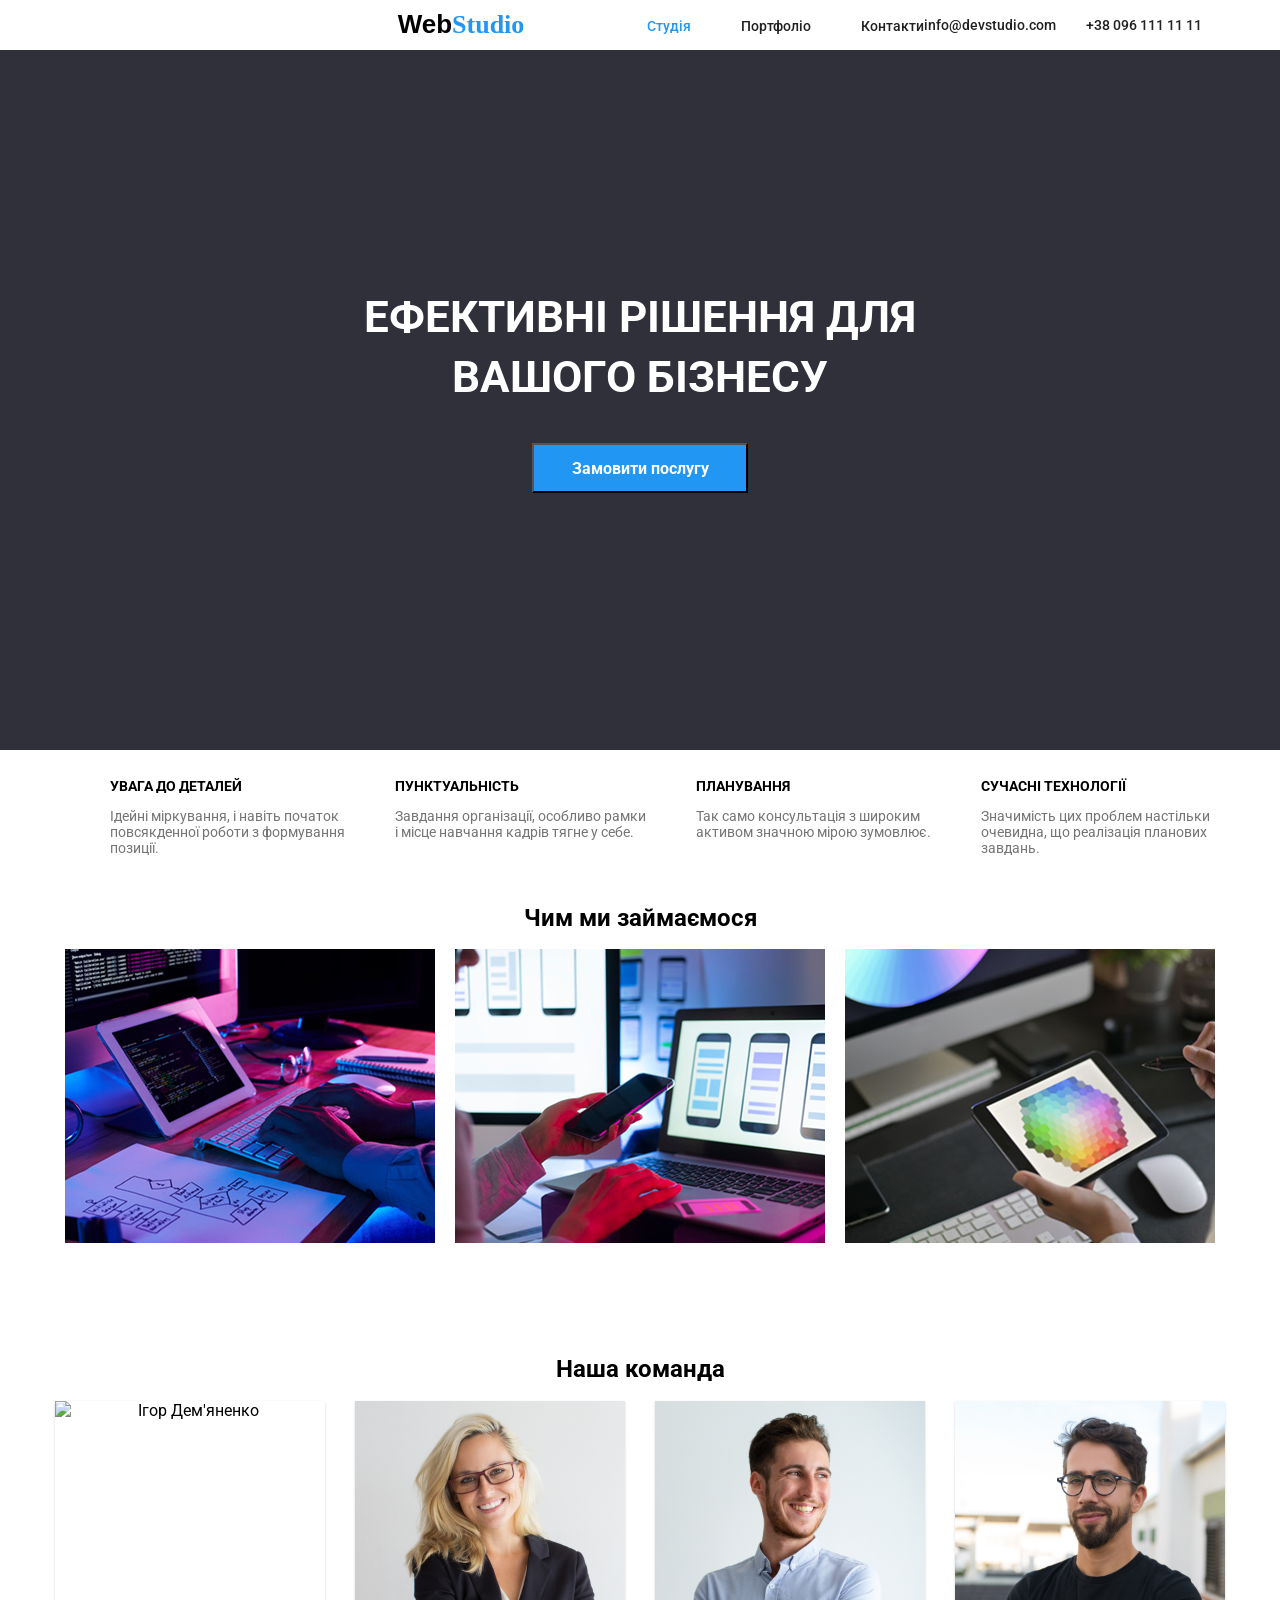
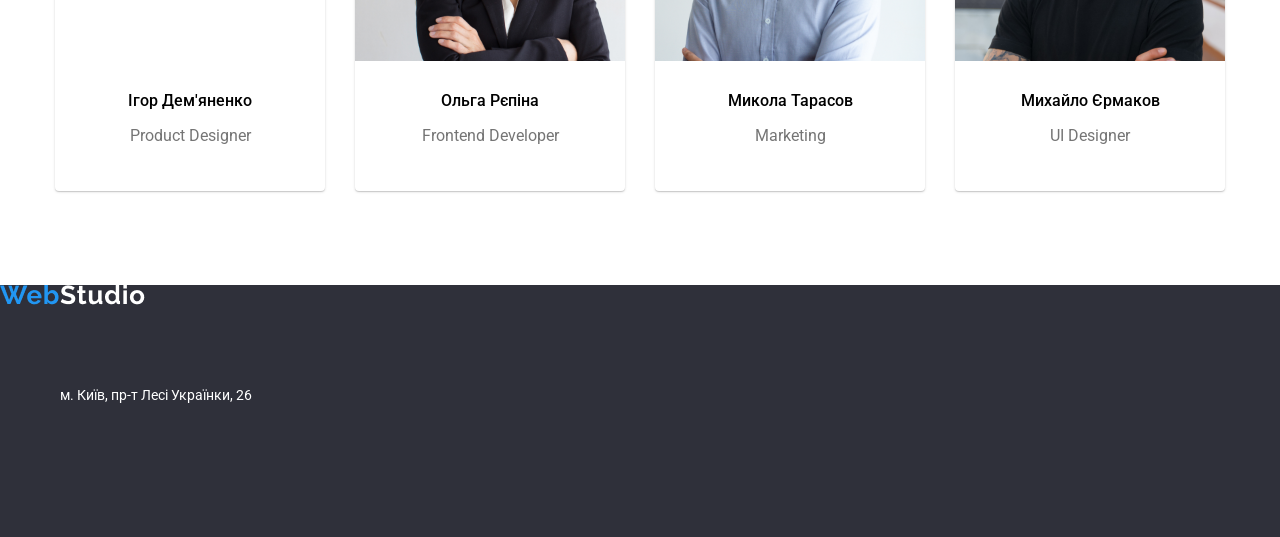
==== index.html @ a438bd98 "картинки" ====
<!DOCTYPE html>
<html lang="en">
<head>
    <meta charset="UTF-8">
    <meta name="viewport" content="width=device-width, initial-scale=1.0">
    <link rel="stylesheet" href="style.css">
    <link rel="preconnect" href="https://fonts.googleapis.com">
<link rel="preconnect" href="https://fonts.gstatic.com" crossorigin>
<link href="https://fonts.googleapis.com/css2?family=Roboto:ital,wght@0,100..900;1,100..900&display=swap" rel="stylesheet">
<link rel="stylesheet" href="https://cdnjs.cloudflare.com/ajax/libs/normalize/8.0.1/normalize.min.css" integrity="sha512-NhSC1YmyruXifcj/KFRWoC561YpHpc5Jtzgvbuzx5VozKpWvQ+4nXhPdFgmx8xqexRcpAglTj9sIBWINXa8x5w==" crossorigin="anonymous" referrerpolicy="no-referrer" />
    <title>WebStudio</title>
</head>
<body>
   <header class="header">
      <div class="header-container">
        <nav class="navbar">
        <a href="#" class="logo">Web<span>Studio</span></a>
          <ul class="nav-list">
            <li class="nav-item"><a href="#" class="active">Студія</a></li>
            <li class="nav-item"><a href="/portfolio/index.html" class="nav-link">Портфоліо</a></li>
            <li class="nav-item"><a href="#" class="nav-link">Контакти</a></li>
          </ul>
        </nav>

        <address class="address">
          <a href="info@devstudio.com" class="address-link"
            >info@devstudio.com</a
          ><a href="tell:+380961111111" class="address-link"
            >+38 096 111 11 11</a
          >
        </address>
      </div>
    </header>





        <main>
            <section class="black">
                <div class="container">
                <h1 class="title">ЕФЕКТИВНІ РІШЕННЯ ДЛЯ<br>
                    ВАШОГО БІЗНЕСУ</h1>
                    <button class="btn" type="button">Замовити послугу</button>
                </div>
            </section>
            <section class="skills">
                <div class="container">
                <ul class="skills">
                    <li>
                    <h2 class="skills-title">УВАГА ДО ДЕТАЛЕЙ</h2>
                    <p class="discription">
                        Ідейні міркування, і навіть початок<br>
                         повсякденної роботи з формування<br>
                          позиції.
                    </p>
                </li>
                <li>
                    <h2 class="skills-title">ПУНКТУАЛЬНІСТЬ</h2>
                    <p class="discription">
                        Завдання організації, особливо рамки<br>
                        і місце навчання кадрів тягне у себе.
                    </p>
                </li>
                <li>
                    <h2 class="skills-title">ПЛАНУВАННЯ</h2>
                    <p class="discription">
                        Так само консультація з широким<br>
                        активом значною мірою зумовлює.
                    </p>
                </li>
                <li>
                    <h2 class="skills-title">СУЧАСНІ ТЕХНОЛОГІЇ</h2>
                    <p class="discription">
                        Значимість цих проблем настільки<br>
                        очевидна, що реалізація планових<br> 
                        завдань.
                    </p>
                </li>
                </ul>
                </div>
            </section>
           
            <section class="imgs">
                <div class="container">
                <h2 class="title-two">Чим ми займаємося</h2>
                <div class="imgs-container">
                <img   alt="Image 1" class="one" src="img.png"/>
                <img  alt="Image 2" class="two" src="box 2.png">
                <img alt="Image 3" class="three" src="box 3.png">
                </div>
            </div>
            </section>

    <section class="members">
        <div class="container">
    <h2 class="title-two">Наша команда</h2>
    <ul class="team-list">
        <li class="team-item">
            <img src=".img.jpg" class="member-img" alt="Ігор Дем'яненко">
            <h3>Ігор Дем'яненко</h3>
            <p>Product Designer</p>
        </li>
        <li class="team-item">
            <img src="img (1).jpg" class="member-img" alt="Ольга Рєпіна">
            <h3>Ольга Рєпіна</h3>
            <p>Frontend Developer</p>
        </li>
        <li class="team-item">
            <img src="img (2).jpg" class="member-img" alt="Микола Тарасов">
            <h3>Микола Тарасов</h3>
            <p>Marketing</p>
        </li>
        <li class="team-item">
            <img src="img (3).jpg" class="member-img" alt="Михайло Єрмаков">
            <h3>Михайло Єрмаков</h3>
            <p>UI Designer</p>
        </li>
    </ul>
        </div>
</section>
        </main>
       <footer class="footer">
        <a href="#"><img src="WebStudio.png" alt="logo" class="logo"></a>
        <p class="footer-text">м. Київ, пр-т Лесі Українки, 26</p>
       </footer>
</body>
</html>
---- style.css ----
.roboto-<uniquifier> {
  font-family: "Roboto", sans-serif;
  font-optical-sizing: auto;
  font-weight: <weight>;
  font-style: normal;
  font-variation-settings:
    "wdth" 100;
}
span {
    font-family: "Raleway";
    font-weight: 700;
    font-size: 26px;
    color: rgba(0, 0, 0, 1)
}
.navbar {
    display: flex;
    gap: 30px;
    align-items: center;
}
.address {
  display: flex;
  gap: 30px;
  margin-left: auto; 
  font-style: normal;
}
.header-container {
    display: flex;
    align-items: center;
    padding-top: 24px;
    padding-bottom: 24px; 
    flex-direction: row;
}
.nav-list {
  display: flex;
  gap: 50px;
  list-style: none;
  margin-left: 93px; 
  padding: 0; 
  align-items: center;
  justify-content: center;
}
ul, li {
    list-style-type: none;
}
.header {
    display: flex;
    justify-content: center;
    align-items: center;
    background-color: rgba(255, 255, 255, 1);
    width: 1600px;
    height: 50px;
}
a {
    text-decoration: none;
    font-family: "Roboto";
    font-weight: 500;
    font-size: 14px;
    line-height: 100%;
    color: #212121;
}
.active {
    color: #2196F3;
}
.black {
    padding: 200px 0;
    width: 100%;
    height: 300px;
    background-color: rgba(47, 48, 58, 1);
    text-align: center;
}
.title {
    font-family: "Roboto";
    font-size: 44px;
    line-height: 60px;
    letter-spacing: 6%;
    color: rgba(255, 255, 255, 1);
    display: flex;
    flex-direction: column;
    align-items: center;
    justify-content: center;
    padding: 0;
}
.skills-title {
    font-family: "Roboto";
    font-weight: 700;
    font-size: 14px;
}
.discription {
    font-family: "Roboto";
    font-weight: 400;
    font-size: 14px;
    color: rgba(117, 117, 117, 1);
}
.skills {
    display: flex;
    flex-direction: row;
    list-style-type: none;
    justify-content: center;
    gap: 50px;
}

body {
    margin: 0;
    font-family: "Roboto", sans-serif;
    flex-direction: column;
    min-height: 100vh; 
}
.btn {
    width: 216px;
    height: 50px;
    background-color: #2196F3;
    color: white;
    font-family: "Roboto";
    font-weight: 700;
    font-size: 16px;
    cursor: pointer;
}
.title-two {
    font-family: "Roboto";
    font-weight: 700;
    font-size: 24px;
    line-height: 100%;
    text-align: center;
}
.imgs {
    display: flex;
    flex-direction: column;
    justify-content: center;
    align-items: center;
    gap: 20px;
}

.imgs-container {
   display: flex;
   flex-direction: row;
   gap: 20px;
}

.members {
    padding: 94px 0;
    text-align: center; 
}


.team-list {
    display: flex;         
    justify-content: center; 
    gap: 30px;             
    padding: 0;
    margin: 0;
    list-style: none;
}


.team-item {
    background-color: #ffffff;
    box-shadow: 0px 1px 3px rgba(0, 0, 0, 0.12), 0px 1px 1px rgba(0, 0, 0, 0.14);
    border-radius: 0px 0px 4px 4px;
    padding-bottom: 30px; 
}


.member-img {
    display: block;
    width: 270px;
    height: 260px; 
    margin-bottom: 30px;
}


.team-item h3 {
    font-weight: 500;
    font-size: 16px;
    margin-bottom: 10px;
}

.team-item p {
    color: #757575;
    font-size: 16px;
}
footer {
    display: block;
    height: 252px;
    width: 100%;
    background-color: #2F303A;
    color: white;
}
.logo {
    font-family: "Raleway", sans-serif;
  font-weight: 700;
  font-size: 26px;
  line-height: 1.19;
  text-decoration: none;
  color: #000000; 
}

.logo span {
  color: #2196F3; 
}

/* one side = 215px 
two side = 215px 
sum side =  215 + 215 = 430px 
width screen = 1600px 
container = 1600 - 430 = 1170px
padding = 15px + 15px = 30px
container = 1170px + 30px = 1200px
.container {
    width: 1200px;
    margin: 0 auto;
    padding: 0px 15px;
}
*/

.container {
    max-width: 1200px;
    margin: 0 auto;
    padding: 0px 15px;
}
.footer-text {
    font-family: "Roboto";
    font-weight: 400;
    font-size: 14px;
    line-height: 24px;
    padding: 60px;
}
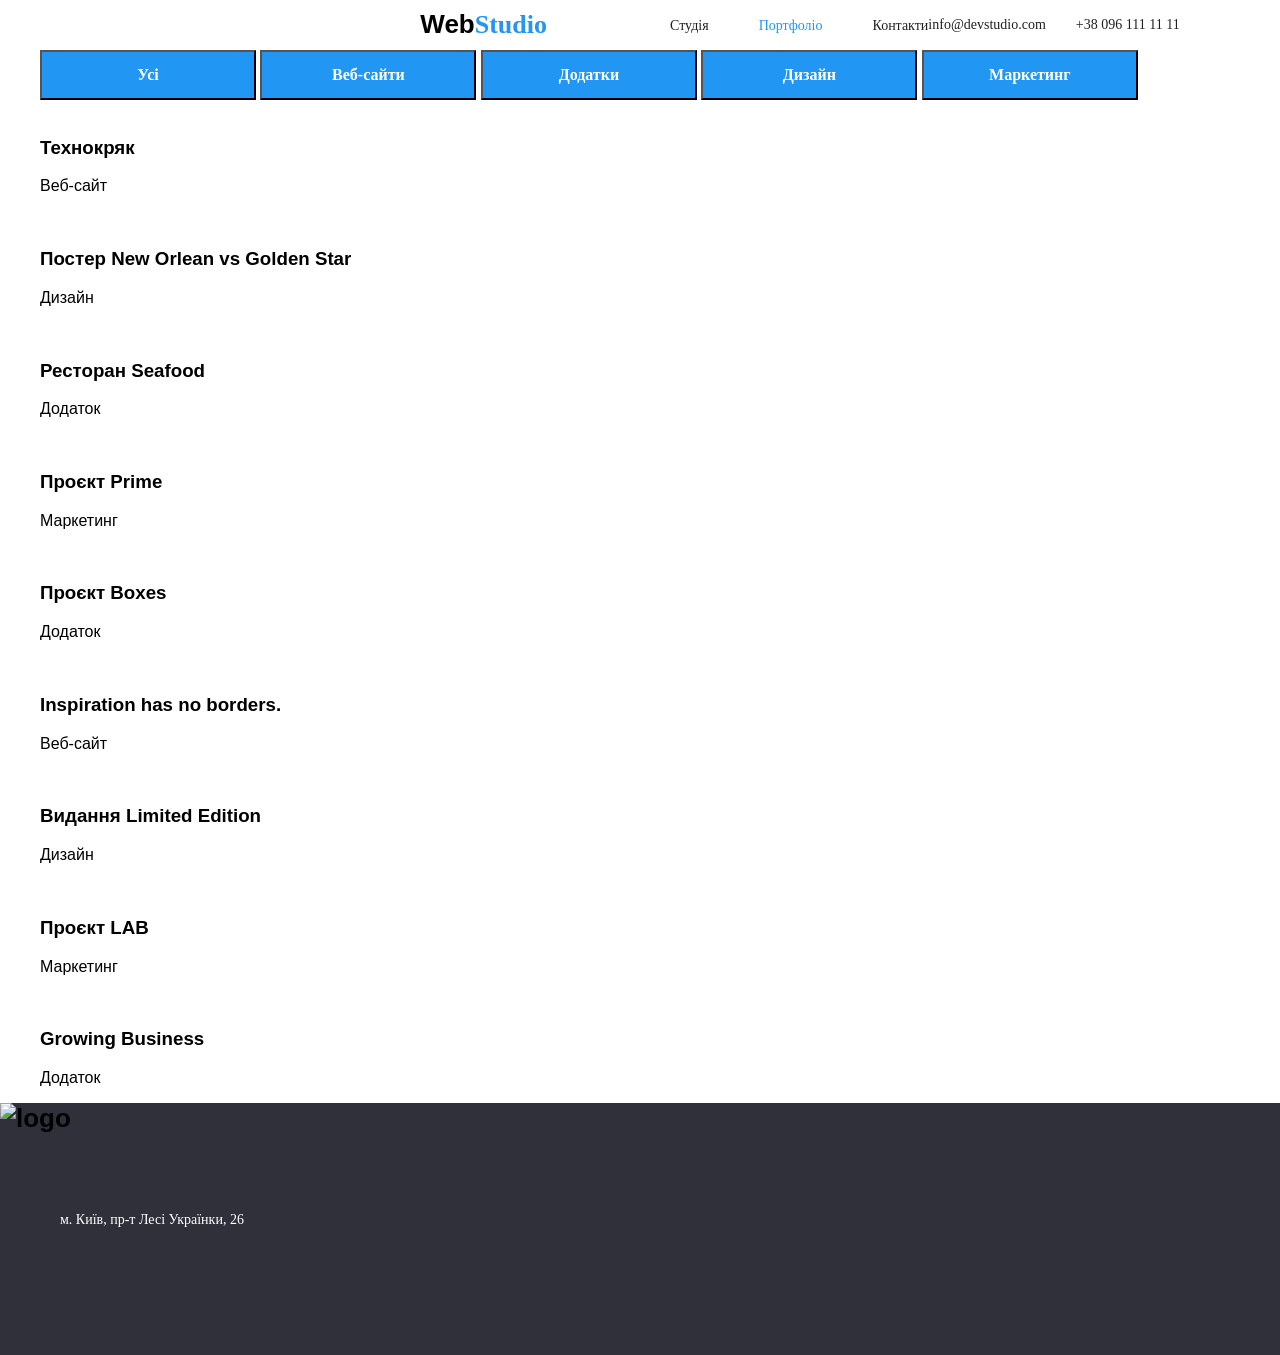
==== commit c46ed7bc: "Add files via upload" ====
--- a/index.html
+++ b/index.html
@@ -1,128 +1,119 @@
-<!DOCTYPE html>
-<html lang="en">
-<head>
-    <meta charset="UTF-8">
-    <meta name="viewport" content="width=device-width, initial-scale=1.0">
-    <link rel="stylesheet" href="style.css">
-    <link rel="preconnect" href="https://fonts.googleapis.com">
-<link rel="preconnect" href="https://fonts.gstatic.com" crossorigin>
-<link href="https://fonts.googleapis.com/css2?family=Roboto:ital,wght@0,100..900;1,100..900&display=swap" rel="stylesheet">
-<link rel="stylesheet" href="https://cdnjs.cloudflare.com/ajax/libs/normalize/8.0.1/normalize.min.css" integrity="sha512-NhSC1YmyruXifcj/KFRWoC561YpHpc5Jtzgvbuzx5VozKpWvQ+4nXhPdFgmx8xqexRcpAglTj9sIBWINXa8x5w==" crossorigin="anonymous" referrerpolicy="no-referrer" />
-    <title>WebStudio</title>
-</head>
-<body>
-   <header class="header">
-      <div class="header-container">
-        <nav class="navbar">
-        <a href="#" class="logo">Web<span>Studio</span></a>
-          <ul class="nav-list">
-            <li class="nav-item"><a href="#" class="active">Студія</a></li>
-            <li class="nav-item"><a href="/portfolio/index.html" class="nav-link">Портфоліо</a></li>
-            <li class="nav-item"><a href="#" class="nav-link">Контакти</a></li>
-          </ul>
-        </nav>
-
-        <address class="address">
-          <a href="info@devstudio.com" class="address-link"
-            >info@devstudio.com</a
-          ><a href="tell:+380961111111" class="address-link"
-            >+38 096 111 11 11</a
-          >
-        </address>
-      </div>
-    </header>
-
-
-
-
-
-        <main>
-            <section class="black">
-                <div class="container">
-                <h1 class="title">ЕФЕКТИВНІ РІШЕННЯ ДЛЯ<br>
-                    ВАШОГО БІЗНЕСУ</h1>
-                    <button class="btn" type="button">Замовити послугу</button>
-                </div>
-            </section>
-            <section class="skills">
-                <div class="container">
-                <ul class="skills">
-                    <li>
-                    <h2 class="skills-title">УВАГА ДО ДЕТАЛЕЙ</h2>
-                    <p class="discription">
-                        Ідейні міркування, і навіть початок<br>
-                         повсякденної роботи з формування<br>
-                          позиції.
-                    </p>
-                </li>
-                <li>
-                    <h2 class="skills-title">ПУНКТУАЛЬНІСТЬ</h2>
-                    <p class="discription">
-                        Завдання організації, особливо рамки<br>
-                        і місце навчання кадрів тягне у себе.
-                    </p>
-                </li>
-                <li>
-                    <h2 class="skills-title">ПЛАНУВАННЯ</h2>
-                    <p class="discription">
-                        Так само консультація з широким<br>
-                        активом значною мірою зумовлює.
-                    </p>
-                </li>
-                <li>
-                    <h2 class="skills-title">СУЧАСНІ ТЕХНОЛОГІЇ</h2>
-                    <p class="discription">
-                        Значимість цих проблем настільки<br>
-                        очевидна, що реалізація планових<br> 
-                        завдань.
-                    </p>
-                </li>
-                </ul>
-                </div>
-            </section>
-           
-            <section class="imgs">
-                <div class="container">
-                <h2 class="title-two">Чим ми займаємося</h2>
-                <div class="imgs-container">
-                <img   alt="Image 1" class="one" src="img.png"/>
-                <img  alt="Image 2" class="two" src="box 2.png">
-                <img alt="Image 3" class="three" src="box 3.png">
-                </div>
-            </div>
-            </section>
-
-    <section class="members">
-        <div class="container">
-    <h2 class="title-two">Наша команда</h2>
-    <ul class="team-list">
-        <li class="team-item">
-            <img src=".img.jpg" class="member-img" alt="Ігор Дем'яненко">
-            <h3>Ігор Дем'яненко</h3>
-            <p>Product Designer</p>
-        </li>
-        <li class="team-item">
-            <img src="img (1).jpg" class="member-img" alt="Ольга Рєпіна">
-            <h3>Ольга Рєпіна</h3>
-            <p>Frontend Developer</p>
-        </li>
-        <li class="team-item">
-            <img src="img (2).jpg" class="member-img" alt="Микола Тарасов">
-            <h3>Микола Тарасов</h3>
-            <p>Marketing</p>
-        </li>
-        <li class="team-item">
-            <img src="img (3).jpg" class="member-img" alt="Михайло Єрмаков">
-            <h3>Михайло Єрмаков</h3>
-            <p>UI Designer</p>
-        </li>
-    </ul>
-        </div>
-</section>
-        </main>
-       <footer class="footer">
-        <a href="#"><img src="WebStudio.png" alt="logo" class="logo"></a>
-        <p class="footer-text">м. Київ, пр-т Лесі Українки, 26</p>
-       </footer>
-</body>
-</html> +<!DOCTYPE html>
+<html lang="en">
+<head>
+    <meta charset="UTF-8">
+    <meta name="viewport" content="width=device-width, initial-scale=1.0">
+    <title>WebStudio - Портфоліо</title>
+    <link rel="stylesheet" href="style.css">
+</head>
+<body>
+         <header class="header">
+      <div class="header-container">
+        <nav class="navbar">
+        <a href="#" class="logo">Web<span>Studio</span></a>
+          <ul class="nav-list">
+            <li class="nav-item"><a href="../index.html" class="nav-link">Студія</a></li>
+            <li class="nav-item"><a href="./index.html" class="active">Портфоліо</a></li>
+            <li class="nav-item"><a href="#" class="nav-link">Контакти</a></li>
+          </ul>
+        </nav>
+
+        <address class="address">
+          <a href="info@devstudio.com" class="address-link"
+            >info@devstudio.com</a
+          ><a href="tell:+380961111111" class="address-link"
+            >+38 096 111 11 11</a
+          >
+        </address>
+      </div>
+    </header>
+    <main>
+        <section class="projects">
+            <div class="container">
+            <div class="menu">
+                <button class="btn">Усі</button>
+                <button class="btn">Веб-сайти</button>
+                <button class="btn">Додатки</button>
+                <button class="btn">Дизайн</button>
+                <button class="btn">Маркетинг</button>
+            </div>
+
+               <div class="project-list">
+
+                <div class="first-row">
+                  <div class="card">
+                <img src="../images/img.png" alt="">
+                <h3 class="project-title">Технокряк</h3>
+                <p class="project-discription">Веб-сайт</p>
+                </div>
+
+                 <div class="card">
+
+                <img src="../images/img (1).png" alt="">
+                <h3 class="project-title">Постер New Orlean vs Golden Star</h3>
+                <p class="project-discription">Дизайн</p>
+                </div>
+
+                 <div class="card">
+
+                <img src="../images/img (2).png" alt="">
+                <h3 class="project-title">Ресторан Seafood</h3>
+                <p class="project-discription">Додаток</p>
+                 </div>
+                </div>
+
+              
+
+            <div class="second-row">
+
+              
+              <div class="card">
+                <img src="../images/img (3).png" alt="">
+                <h3 class="project-title">Проєкт Prime</h3>
+                <p class="project-discription">Маркетинг</p>
+                </div>
+
+                 <div class="card">
+
+                <img src="../images/img (4).png" alt="">
+                <h3 class="project-title">Проєкт Boxes</h3>
+                <p class="project-discription">Додаток</p>
+               </div>
+
+               <div class="card">
+                <img src="../images/img (5).png" alt="">
+                <h3 class="project-title">Inspiration has no borders.</h3>
+                <p class="project-discription">Веб-сайт</p>
+              </div>
+            </div>
+            </div>
+
+
+            <div class="last-row">
+              <div class="card">
+                <img src="../images/img (9).png" alt="">
+                <h3 class="project-title">Видання Limited Edition</h3>
+                <p class="project-discription">Дизайн</p>
+            </div>
+
+            <div class="card">
+              <img src="../images/img (10).png" alt="">
+              <h3 class="project-title">Проєкт LAB</h3>
+              <p class="project-discription">Маркетинг</p>
+            </div>
+
+            <div class="card">
+              <img src="../images/img (11).png" alt="">
+              <h3 class="project-title">Growing Business</h3>
+              <p class="project-discription">Додаток</p>
+            </div>
+        </section>
+    </main>
+    <footer>
+       <footer classs="footer">
+        <a href="#"><img src="../images/WebStudio.png" alt="logo" class="logo"></a>
+        <p class="footer-text">м. Київ, пр-т Лесі Українки, 26</p>
+       </footer>
+    </footer>
+</body>
+</html>
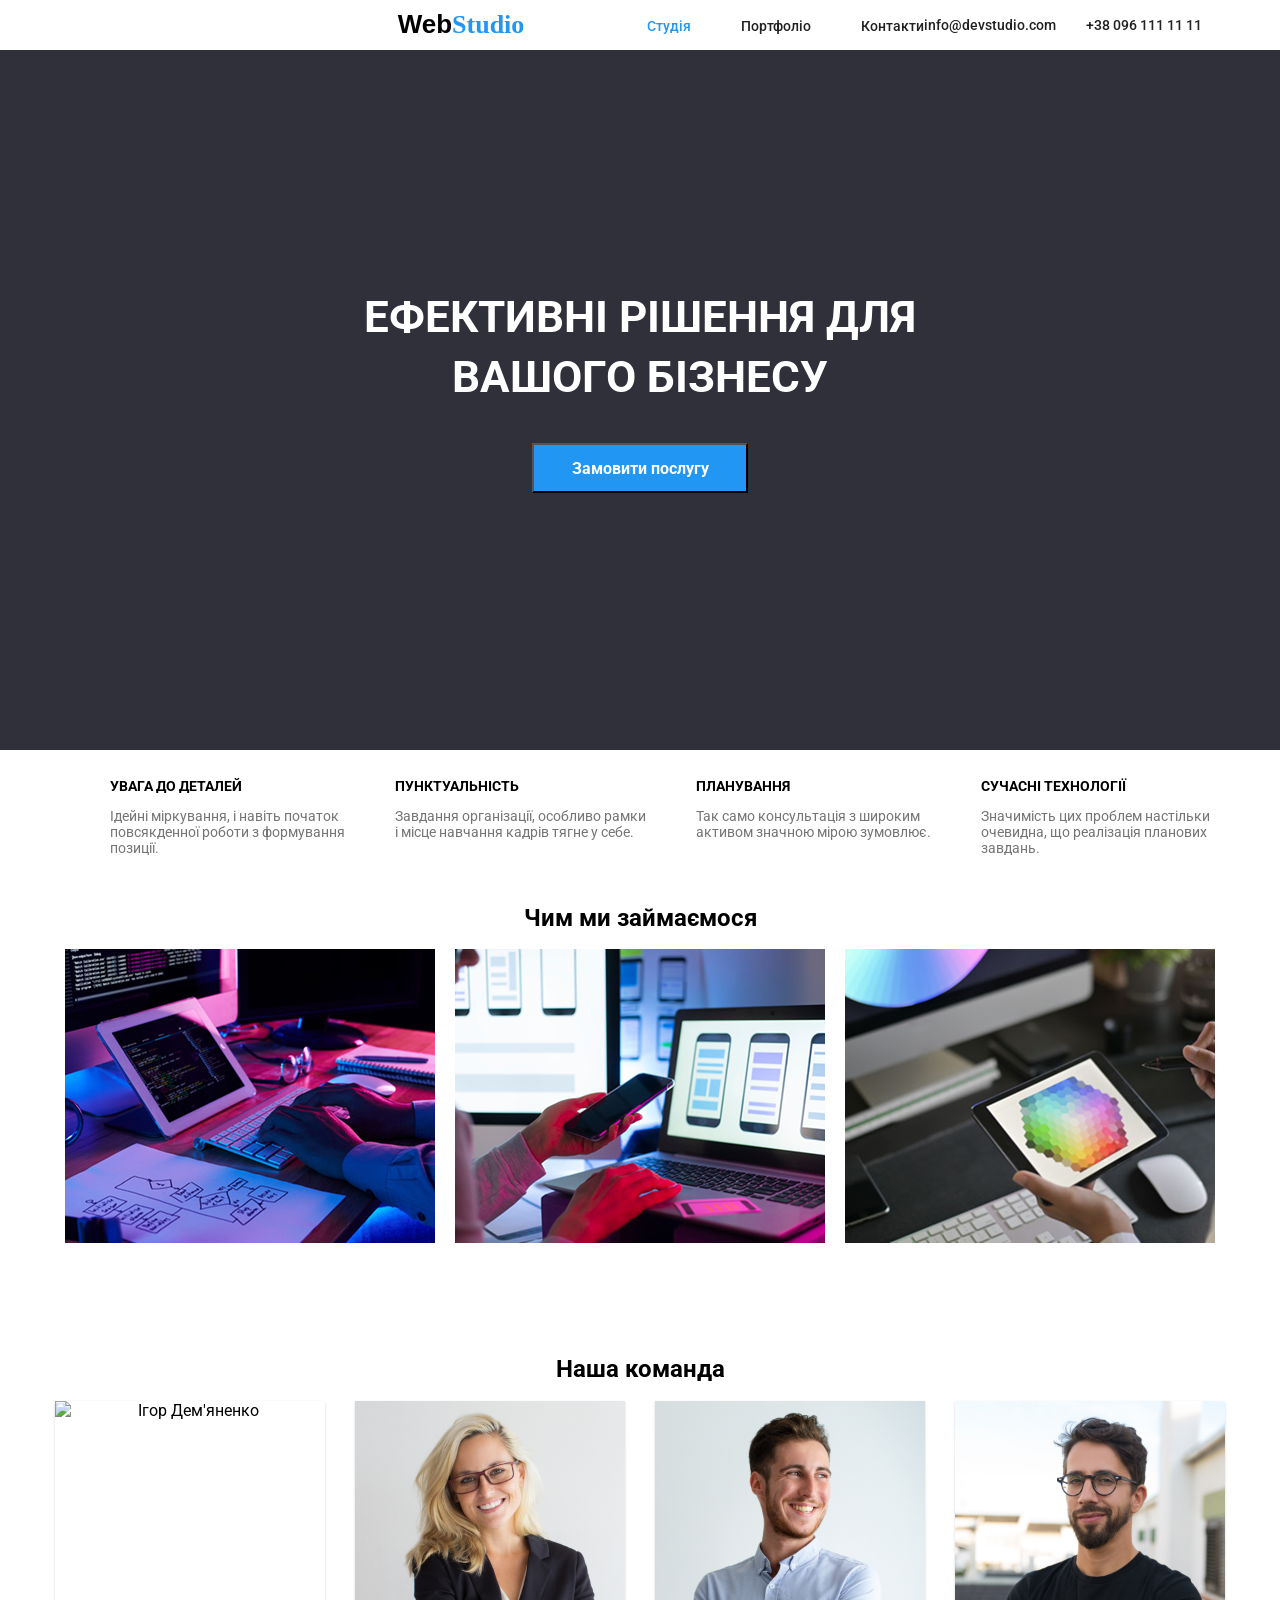
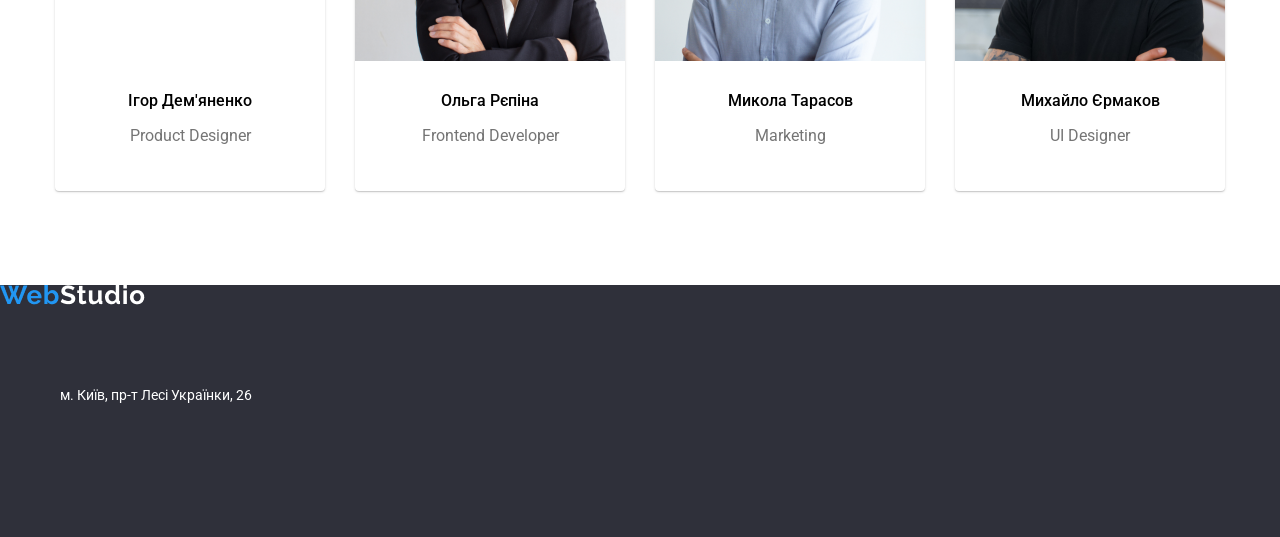
==== commit 5d5c8d74: "Add files via upload" ====
--- a/index.html
+++ b/index.html
@@ -3,17 +3,21 @@
 <head>
     <meta charset="UTF-8">
     <meta name="viewport" content="width=device-width, initial-scale=1.0">
-    <title>WebStudio - Портфоліо</title>
     <link rel="stylesheet" href="style.css">
+    <link rel="preconnect" href="https://fonts.googleapis.com">
+<link rel="preconnect" href="https://fonts.gstatic.com" crossorigin>
+<link href="https://fonts.googleapis.com/css2?family=Roboto:ital,wght@0,100..900;1,100..900&display=swap" rel="stylesheet">
+<link rel="stylesheet" href="https://cdnjs.cloudflare.com/ajax/libs/normalize/8.0.1/normalize.min.css" integrity="sha512-NhSC1YmyruXifcj/KFRWoC561YpHpc5Jtzgvbuzx5VozKpWvQ+4nXhPdFgmx8xqexRcpAglTj9sIBWINXa8x5w==" crossorigin="anonymous" referrerpolicy="no-referrer" />
+    <title>WebStudio</title>
 </head>
 <body>
-         <header class="header">
+   <header class="header">
       <div class="header-container">
         <nav class="navbar">
         <a href="#" class="logo">Web<span>Studio</span></a>
           <ul class="nav-list">
-            <li class="nav-item"><a href="../index.html" class="nav-link">Студія</a></li>
-            <li class="nav-item"><a href="./index.html" class="active">Портфоліо</a></li>
+            <li class="nav-item"><a href="#" class="active">Студія</a></li>
+            <li class="nav-item"><a href="./portfolio/index.html" class="nav-link">Портфоліо</a></li>
             <li class="nav-item"><a href="#" class="nav-link">Контакти</a></li>
           </ul>
         </nav>
@@ -27,93 +31,98 @@
         </address>
       </div>
     </header>
-    <main>
-        <section class="projects">
-            <div class="container">
-            <div class="menu">
-                <button class="btn">Усі</button>
-                <button class="btn">Веб-сайти</button>
-                <button class="btn">Додатки</button>
-                <button class="btn">Дизайн</button>
-                <button class="btn">Маркетинг</button>
-            </div>
-
-               <div class="project-list">
-
-                <div class="first-row">
-                  <div class="card">
-                <img src="../images/img.png" alt="">
-                <h3 class="project-title">Технокряк</h3>
-                <p class="project-discription">Веб-сайт</p>
-                </div>
-
-                 <div class="card">
-
-                <img src="../images/img (1).png" alt="">
-                <h3 class="project-title">Постер New Orlean vs Golden Star</h3>
-                <p class="project-discription">Дизайн</p>
-                </div>
-
-                 <div class="card">
-
-                <img src="../images/img (2).png" alt="">
-                <h3 class="project-title">Ресторан Seafood</h3>
-                <p class="project-discription">Додаток</p>
-                 </div>
-                </div>
-
-              
-
-            <div class="second-row">
-
-              
-              <div class="card">
-                <img src="../images/img (3).png" alt="">
-                <h3 class="project-title">Проєкт Prime</h3>
-                <p class="project-discription">Маркетинг</p>
-                </div>
-
-                 <div class="card">
-
-                <img src="../images/img (4).png" alt="">
-                <h3 class="project-title">Проєкт Boxes</h3>
-                <p class="project-discription">Додаток</p>
-               </div>
-
-               <div class="card">
-                <img src="../images/img (5).png" alt="">
-                <h3 class="project-title">Inspiration has no borders.</h3>
-                <p class="project-discription">Веб-сайт</p>
-              </div>
-            </div>
-            </div>
 
 
-            <div class="last-row">
-              <div class="card">
-                <img src="../images/img (9).png" alt="">
-                <h3 class="project-title">Видання Limited Edition</h3>
-                <p class="project-discription">Дизайн</p>
+
+
+
+        <main>
+            <section class="black">
+                <div class="container">
+                <h1 class="title">ЕФЕКТИВНІ РІШЕННЯ ДЛЯ<br>
+                    ВАШОГО БІЗНЕСУ</h1>
+                    <button class="btn" type="button">Замовити послугу</button>
+                </div>
+            </section>
+            <section class="skills">
+                <div class="container">
+                <ul class="skills">
+                    <li>
+                    <h2 class="skills-title">УВАГА ДО ДЕТАЛЕЙ</h2>
+                    <p class="discription">
+                        Ідейні міркування, і навіть початок<br>
+                         повсякденної роботи з формування<br>
+                          позиції.
+                    </p>
+                </li>
+                <li>
+                    <h2 class="skills-title">ПУНКТУАЛЬНІСТЬ</h2>
+                    <p class="discription">
+                        Завдання організації, особливо рамки<br>
+                        і місце навчання кадрів тягне у себе.
+                    </p>
+                </li>
+                <li>
+                    <h2 class="skills-title">ПЛАНУВАННЯ</h2>
+                    <p class="discription">
+                        Так само консультація з широким<br>
+                        активом значною мірою зумовлює.
+                    </p>
+                </li>
+                <li>
+                    <h2 class="skills-title">СУЧАСНІ ТЕХНОЛОГІЇ</h2>
+                    <p class="discription">
+                        Значимість цих проблем настільки<br>
+                        очевидна, що реалізація планових<br> 
+                        завдань.
+                    </p>
+                </li>
+                </ul>
+                </div>
+            </section>
+           
+            <section class="imgs">
+                <div class="container">
+                <h2 class="title-two">Чим ми займаємося</h2>
+                <div class="imgs-container">
+                <img   alt="Image 1" class="one" src="img.png"/>
+                <img  alt="Image 2" class="two" src="box 2.png">
+                <img alt="Image 3" class="three" src="box 3.png">
+                </div>
             </div>
+            </section>
 
-            <div class="card">
-              <img src="../images/img (10).png" alt="">
-              <h3 class="project-title">Проєкт LAB</h3>
-              <p class="project-discription">Маркетинг</p>
-            </div>
-
-            <div class="card">
-              <img src="../images/img (11).png" alt="">
-              <h3 class="project-title">Growing Business</h3>
-              <p class="project-discription">Додаток</p>
-            </div>
-        </section>
-    </main>
-    <footer>
-       <footer classs="footer">
-        <a href="#"><img src="../images/WebStudio.png" alt="logo" class="logo"></a>
+    <section class="members">
+        <div class="container">
+    <h2 class="title-two">Наша команда</h2>
+    <ul class="team-list">
+        <li class="team-item">
+            <img src=".img.jpg" class="member-img" alt="Ігор Дем'яненко">
+            <h3>Ігор Дем'яненко</h3>
+            <p>Product Designer</p>
+        </li>
+        <li class="team-item">
+            <img src="img (1).jpg" class="member-img" alt="Ольга Рєпіна">
+            <h3>Ольга Рєпіна</h3>
+            <p>Frontend Developer</p>
+        </li>
+        <li class="team-item">
+            <img src="img (2).jpg" class="member-img" alt="Микола Тарасов">
+            <h3>Микола Тарасов</h3>
+            <p>Marketing</p>
+        </li>
+        <li class="team-item">
+            <img src="img (3).jpg" class="member-img" alt="Михайло Єрмаков">
+            <h3>Михайло Єрмаков</h3>
+            <p>UI Designer</p>
+        </li>
+    </ul>
+        </div>
+</section>
+        </main>
+       <footer class="footer">
+        <a href="#"><img src="WebStudio.png" alt="logo" class="logo"></a>
         <p class="footer-text">м. Київ, пр-т Лесі Українки, 26</p>
        </footer>
-    </footer>
 </body>
-</html>
+</html> 
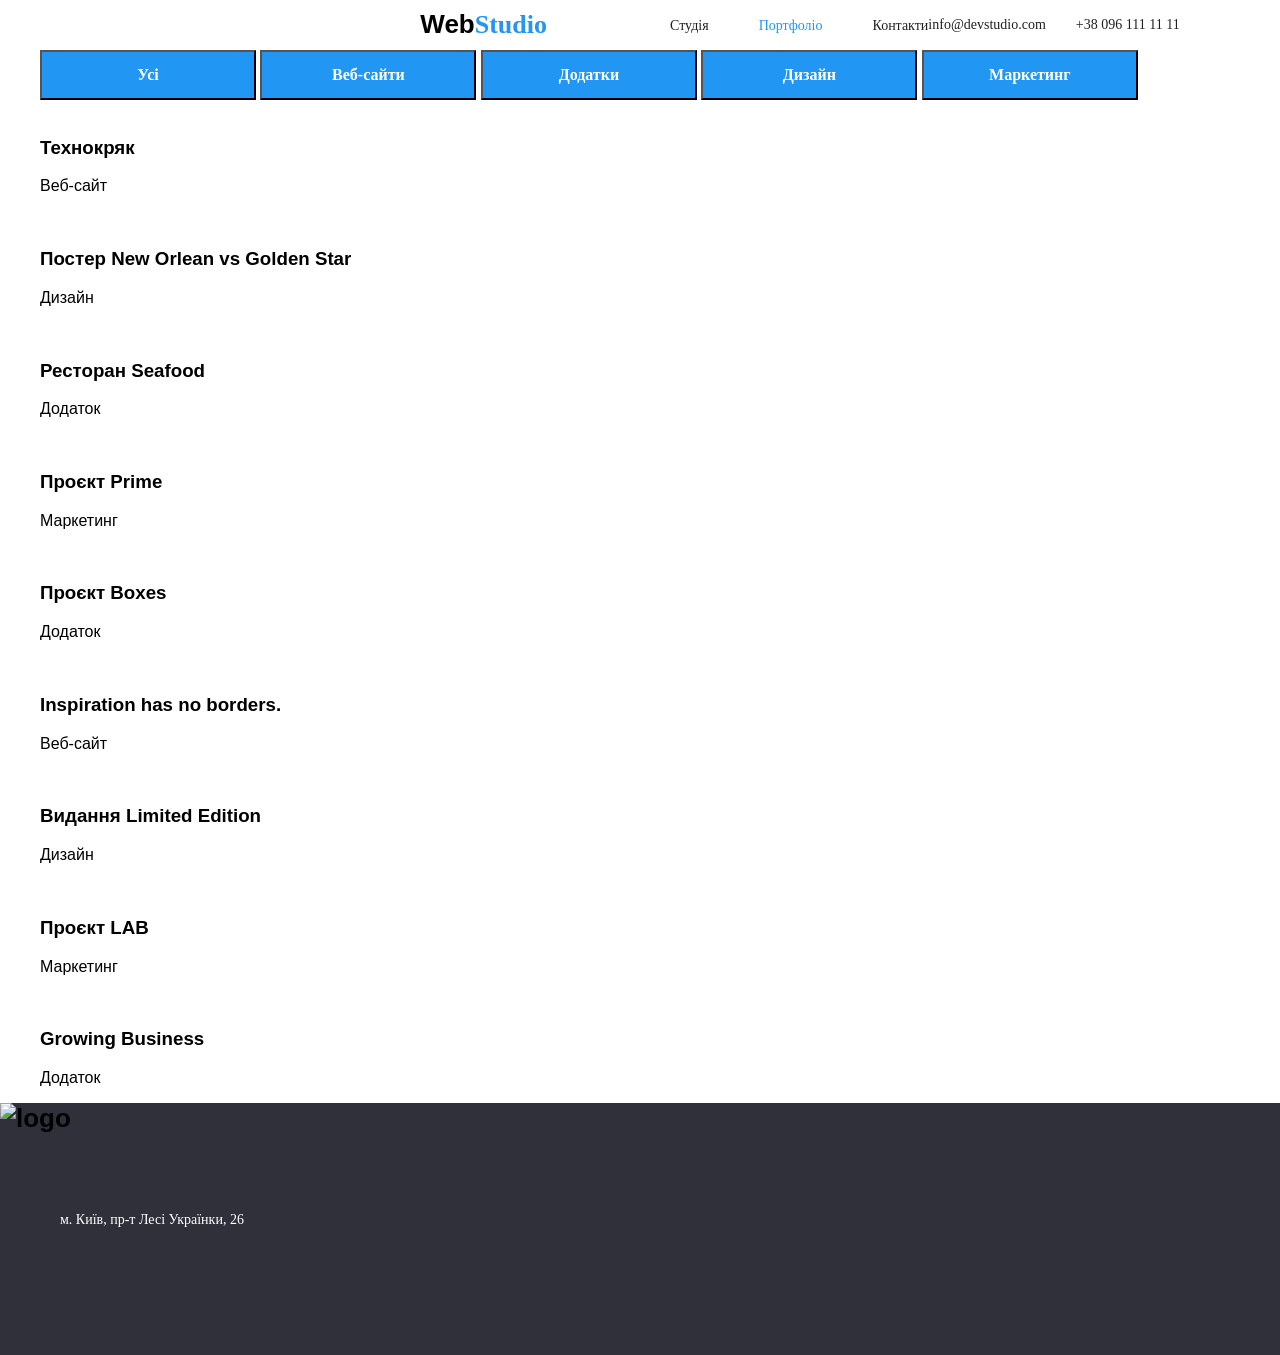
==== commit 3239d79a: "Add files via upload" ====
--- a/index.html
+++ b/index.html
@@ -3,21 +3,17 @@
 <head>
     <meta charset="UTF-8">
     <meta name="viewport" content="width=device-width, initial-scale=1.0">
+    <title>WebStudio - Портфоліо</title>
     <link rel="stylesheet" href="style.css">
-    <link rel="preconnect" href="https://fonts.googleapis.com">
-<link rel="preconnect" href="https://fonts.gstatic.com" crossorigin>
-<link href="https://fonts.googleapis.com/css2?family=Roboto:ital,wght@0,100..900;1,100..900&display=swap" rel="stylesheet">
-<link rel="stylesheet" href="https://cdnjs.cloudflare.com/ajax/libs/normalize/8.0.1/normalize.min.css" integrity="sha512-NhSC1YmyruXifcj/KFRWoC561YpHpc5Jtzgvbuzx5VozKpWvQ+4nXhPdFgmx8xqexRcpAglTj9sIBWINXa8x5w==" crossorigin="anonymous" referrerpolicy="no-referrer" />
-    <title>WebStudio</title>
 </head>
 <body>
-   <header class="header">
+         <header class="header">
       <div class="header-container">
         <nav class="navbar">
         <a href="#" class="logo">Web<span>Studio</span></a>
           <ul class="nav-list">
-            <li class="nav-item"><a href="#" class="active">Студія</a></li>
-            <li class="nav-item"><a href="./portfolio/index.html" class="nav-link">Портфоліо</a></li>
+            <li class="nav-item"><a href="../index.html" class="nav-link">Студія</a></li>
+            <li class="nav-item"><a href="./index.html" class="active">Портфоліо</a></li>
             <li class="nav-item"><a href="#" class="nav-link">Контакти</a></li>
           </ul>
         </nav>
@@ -31,98 +27,93 @@
         </address>
       </div>
     </header>
+    <main>
+        <section class="projects">
+            <div class="container">
+            <div class="menu">
+                <button class="btn">Усі</button>
+                <button class="btn">Веб-сайти</button>
+                <button class="btn">Додатки</button>
+                <button class="btn">Дизайн</button>
+                <button class="btn">Маркетинг</button>
+            </div>
+
+               <div class="project-list">
+
+                <div class="first-row">
+                  <div class="card">
+                <img src="../images/img.png" alt="">
+                <h3 class="project-title">Технокряк</h3>
+                <p class="project-discription">Веб-сайт</p>
+                </div>
+
+                 <div class="card">
+
+                <img src="../images/img (1).png" alt="">
+                <h3 class="project-title">Постер New Orlean vs Golden Star</h3>
+                <p class="project-discription">Дизайн</p>
+                </div>
+
+                 <div class="card">
+
+                <img src="../images/img (2).png" alt="">
+                <h3 class="project-title">Ресторан Seafood</h3>
+                <p class="project-discription">Додаток</p>
+                 </div>
+                </div>
+
+              
+
+            <div class="second-row">
+
+              
+              <div class="card">
+                <img src="../images/img (3).png" alt="">
+                <h3 class="project-title">Проєкт Prime</h3>
+                <p class="project-discription">Маркетинг</p>
+                </div>
+
+                 <div class="card">
+
+                <img src="../images/img (4).png" alt="">
+                <h3 class="project-title">Проєкт Boxes</h3>
+                <p class="project-discription">Додаток</p>
+               </div>
+
+               <div class="card">
+                <img src="../images/img (5).png" alt="">
+                <h3 class="project-title">Inspiration has no borders.</h3>
+                <p class="project-discription">Веб-сайт</p>
+              </div>
+            </div>
+            </div>
 
 
+            <div class="last-row">
+              <div class="card">
+                <img src="../images/img (9).png" alt="">
+                <h3 class="project-title">Видання Limited Edition</h3>
+                <p class="project-discription">Дизайн</p>
+            </div>
 
+            <div class="card">
+              <img src="../images/img (10).png" alt="">
+              <h3 class="project-title">Проєкт LAB</h3>
+              <p class="project-discription">Маркетинг</p>
+            </div>
 
-
-        <main>
-            <section class="black">
-                <div class="container">
-                <h1 class="title">ЕФЕКТИВНІ РІШЕННЯ ДЛЯ<br>
-                    ВАШОГО БІЗНЕСУ</h1>
-                    <button class="btn" type="button">Замовити послугу</button>
-                </div>
-            </section>
-            <section class="skills">
-                <div class="container">
-                <ul class="skills">
-                    <li>
-                    <h2 class="skills-title">УВАГА ДО ДЕТАЛЕЙ</h2>
-                    <p class="discription">
-                        Ідейні міркування, і навіть початок<br>
-                         повсякденної роботи з формування<br>
-                          позиції.
-                    </p>
-                </li>
-                <li>
-                    <h2 class="skills-title">ПУНКТУАЛЬНІСТЬ</h2>
-                    <p class="discription">
-                        Завдання організації, особливо рамки<br>
-                        і місце навчання кадрів тягне у себе.
-                    </p>
-                </li>
-                <li>
-                    <h2 class="skills-title">ПЛАНУВАННЯ</h2>
-                    <p class="discription">
-                        Так само консультація з широким<br>
-                        активом значною мірою зумовлює.
-                    </p>
-                </li>
-                <li>
-                    <h2 class="skills-title">СУЧАСНІ ТЕХНОЛОГІЇ</h2>
-                    <p class="discription">
-                        Значимість цих проблем настільки<br>
-                        очевидна, що реалізація планових<br> 
-                        завдань.
-                    </p>
-                </li>
-                </ul>
-                </div>
-            </section>
-           
-            <section class="imgs">
-                <div class="container">
-                <h2 class="title-two">Чим ми займаємося</h2>
-                <div class="imgs-container">
-                <img   alt="Image 1" class="one" src="img.png"/>
-                <img  alt="Image 2" class="two" src="box 2.png">
-                <img alt="Image 3" class="three" src="box 3.png">
-                </div>
+            <div class="card">
+              <img src="../images/img (11).png" alt="">
+              <h3 class="project-title">Growing Business</h3>
+              <p class="project-discription">Додаток</p>
             </div>
-            </section>
-
-    <section class="members">
-        <div class="container">
-    <h2 class="title-two">Наша команда</h2>
-    <ul class="team-list">
-        <li class="team-item">
-            <img src=".img.jpg" class="member-img" alt="Ігор Дем'яненко">
-            <h3>Ігор Дем'яненко</h3>
-            <p>Product Designer</p>
-        </li>
-        <li class="team-item">
-            <img src="img (1).jpg" class="member-img" alt="Ольга Рєпіна">
-            <h3>Ольга Рєпіна</h3>
-            <p>Frontend Developer</p>
-        </li>
-        <li class="team-item">
-            <img src="img (2).jpg" class="member-img" alt="Микола Тарасов">
-            <h3>Микола Тарасов</h3>
-            <p>Marketing</p>
-        </li>
-        <li class="team-item">
-            <img src="img (3).jpg" class="member-img" alt="Михайло Єрмаков">
-            <h3>Михайло Єрмаков</h3>
-            <p>UI Designer</p>
-        </li>
-    </ul>
-        </div>
-</section>
-        </main>
-       <footer class="footer">
-        <a href="#"><img src="WebStudio.png" alt="logo" class="logo"></a>
+        </section>
+    </main>
+    <footer>
+       <footer classs="footer">
+        <a href="#"><img src="../images/WebStudio.png" alt="logo" class="logo"></a>
         <p class="footer-text">м. Київ, пр-т Лесі Українки, 26</p>
        </footer>
+    </footer>
 </body>
-</html> 
+</html>
